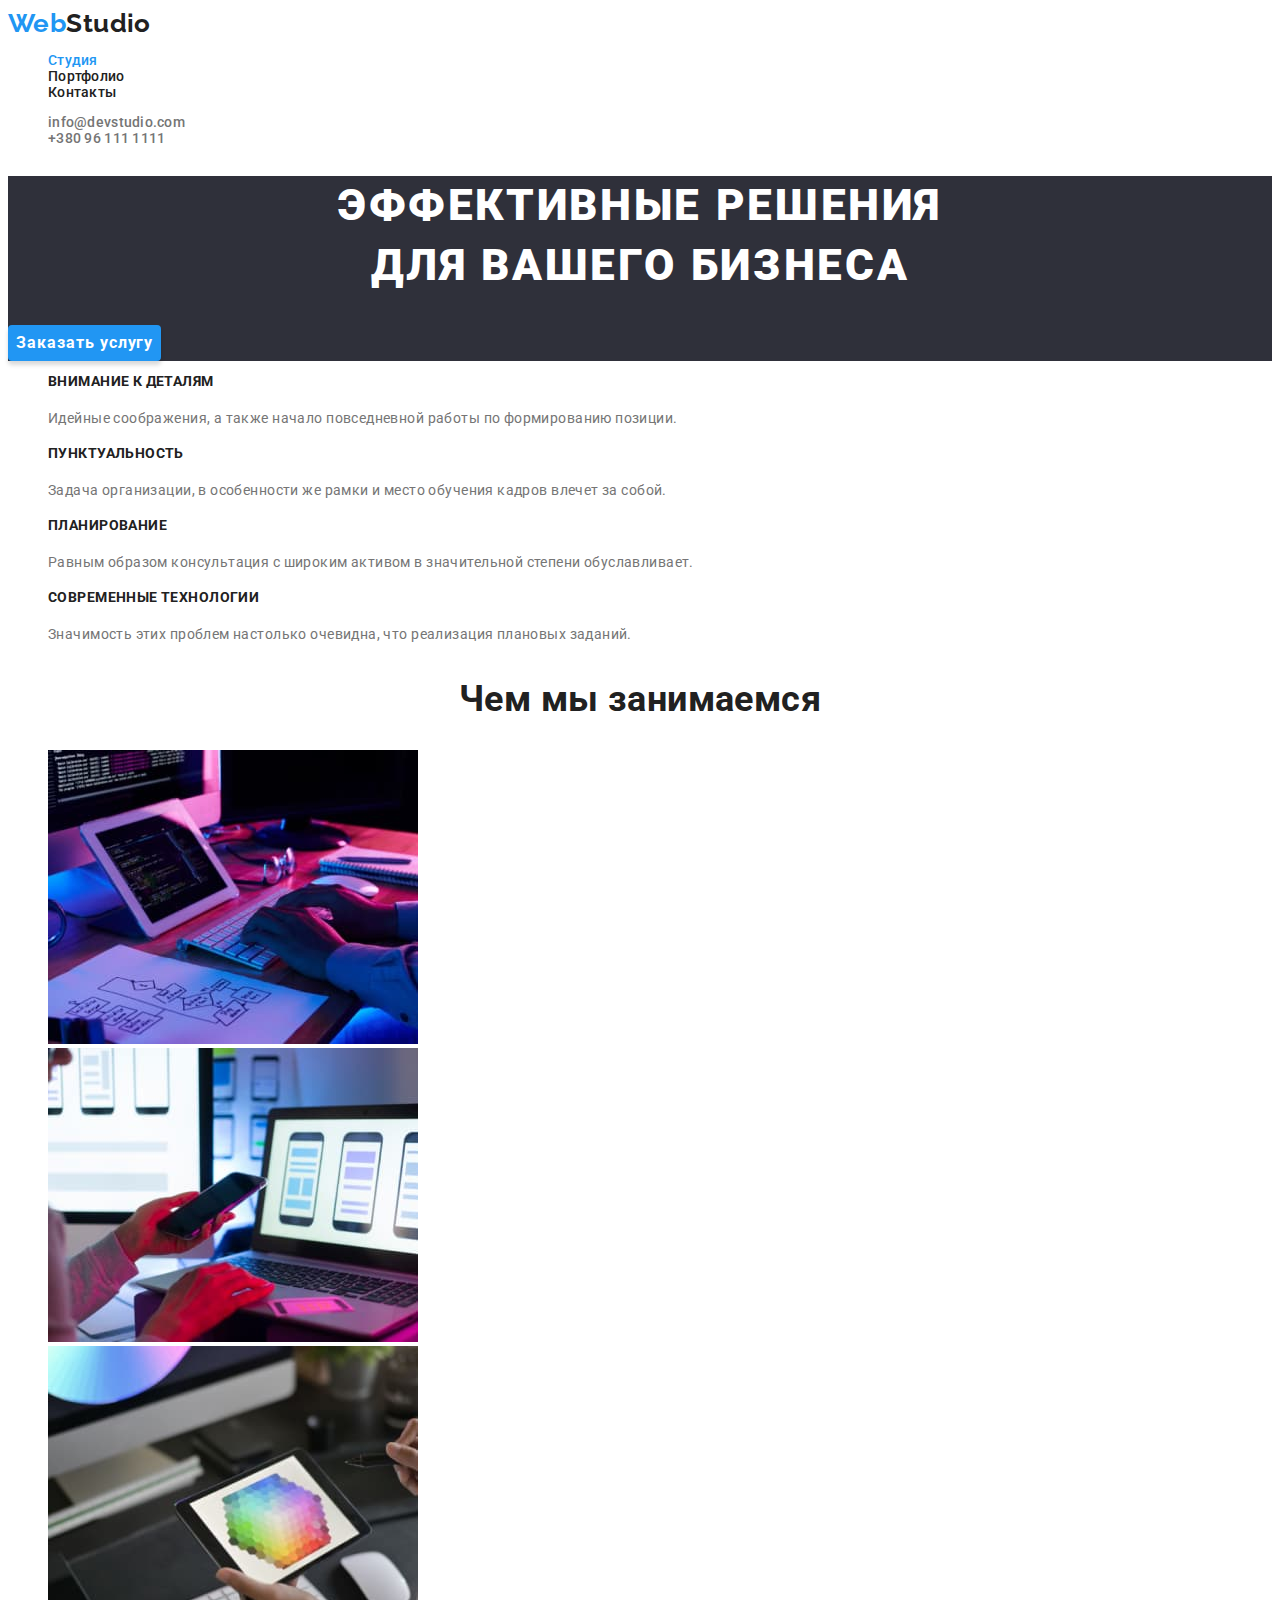
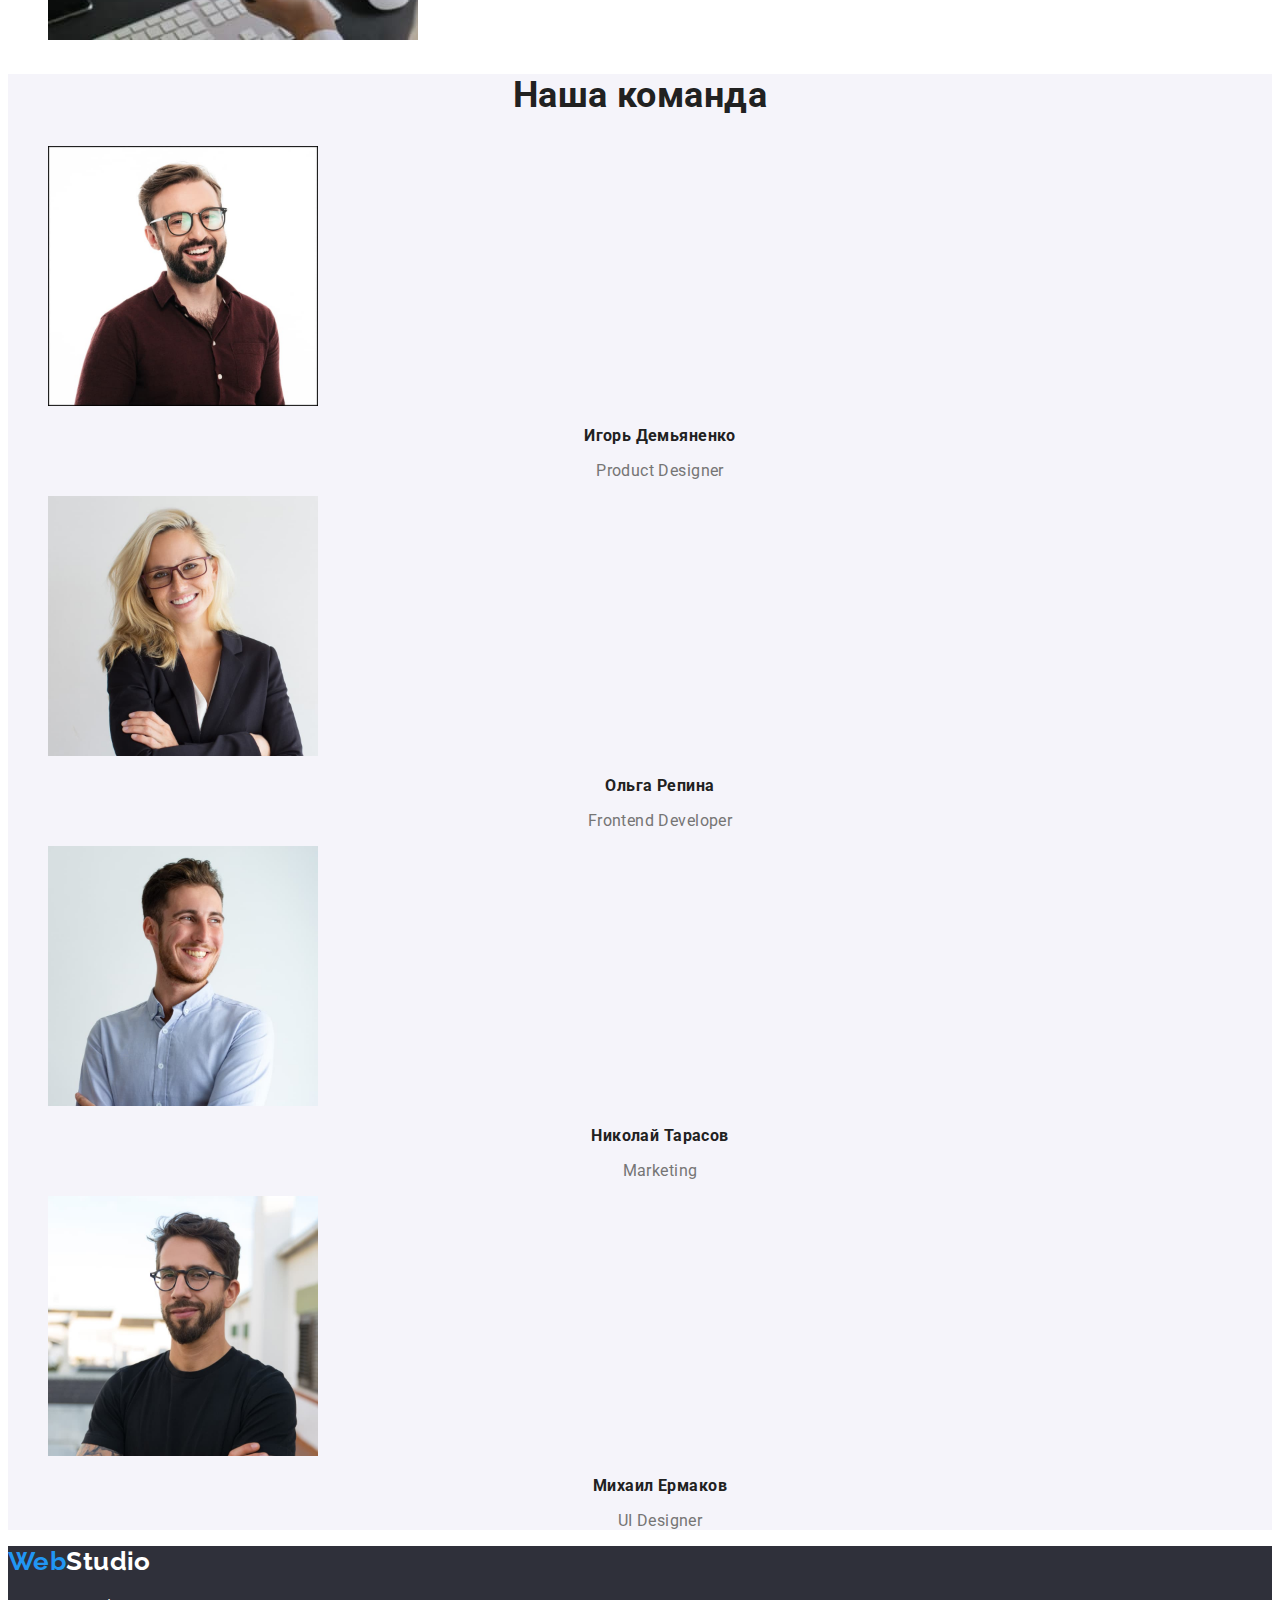
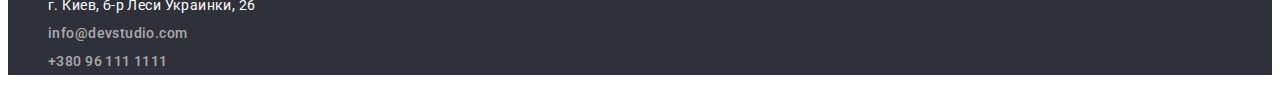
==== index.html @ 8d02cd95 "Copy HW2" ====
<!DOCTYPE html>
<html lang="ru">
   <head>
      <meta charset="utf-8" />
      <meta
         name="description"
         content="Эффективные решения для вашего бизнеса"
      />
      <link rel="preconnect" href="https://fonts.googleapis.com" />
      <link rel="preconnect" href="https://fonts.gstatic.com" crossorigin />
      <link
         href="https://fonts.googleapis.com/css2?family=Raleway:wght@700&family=Roboto:wght@400;500;700;900&display=swap"
         rel="stylesheet"
      />
      <title>Web Studio</title>
      <link rel="stylesheet" href="./CSS/styles.css" />
   </head>
   <body>
      <!-- Шапка страницы -->
      <header>
         <!-- Навигация на другие страницы -->
         <nav>
            <a href="./index.html" class="top-logo"
               ><span class="first-part-logo">Web</span>Studio</a
            >
            <ul class="site-nav list">
               <li>
                  <a href="index.html" class="link current">Студия</a>
               </li>
               <li>
                  <a href="./portfolio.html" class="link">Портфолио</a>
               </li>
               <li>
                  <a href="./contacts" class="link">Контакты</a>
               </li>
            </ul>
         </nav>
         <ul class="contacts list">
            <li>
               <a href="mailto:info@devstudio.com" class="link"
                  >info@devstudio.com</a
               >
            </li>
            <li>
               <a href="tel:+380961111111" class="link">+380 96 111 1111</a>
            </li>
         </ul>
      </header>

      <!-- Unique page content -->
      <main>
         <section class="hero">
            <h1 class="hero-title">
               Эффективные решения<br />для вашего бизнеса
            </h1>
            <button type="button" class="button">Заказать услугу</button>
         </section>
         <!-- Our benefits -->
         <section class="benefits">
            <h2 class="benefits-hide-title title">Наши сильные стороны</h2>
            <ul class="list">
               <li>
                  <h3 class="benefits-title">Внимание к деталям</h3>
                  <p class="benefits-text">
                     Идейные соображения, а также начало повседневной работы по
                     формированию позиции.
                  </p>
               </li>
               <li>
                  <h3 class="benefits-title">Пунктуальность</h3>
                  <p class="benefits-text">
                     Задача организации, в особенности же рамки и место обучения
                     кадров влечет за собой.
                  </p>
               </li>
               <li>
                  <h3 class="benefits-title">Планирование</h3>
                  <p class="benefits-text">
                     Равным образом консультация с широким активом в
                     значительной степени обуславливает.
                  </p>
               </li>
               <li>
                  <h3 class="benefits-title">Современные технологии</h3>
                  <p class="benefits-text">
                     Значимость этих проблем настолько очевидна, что реализация
                     плановых заданий.
                  </p>
               </li>
            </ul>
         </section>
         <!-- What we do -->
         <section>
            <h2 class="title">Чем мы занимаемся</h2>
            <ul class="list">
               <li><img src="./images/box1.jpg" alt="box1" width="370" /></li>
               <li><img src="./images/box2.jpg" alt="box2" width="370" /></li>
               <li><img src="./images/box3.jpg" alt="box3" width="370" /></li>
            </ul>
         </section>
         <!-- Our team -->
         <section class="team">
            <h2 class="title">Наша команда</h2>
            <ul class="list">
               <li>
                  <img
                     src="./images/demyanenko.jpg"
                     alt="Демьяненко"
                     width="270"
                  />
                  <h3 class="team-surname">Игорь Демьяненко</h3>
                  <p class="team-specialty">Product Designer</p>
               </li>
               <li>
                  <img src="./images/repina.jpg" alt="Репина" width="270" />
                  <h3 class="team-surname">Ольга Репина</h3>
                  <p class="team-specialty">Frontend Developer</p>
               </li>
               <li>
                  <img src="./images/tarasov.jpg" alt="Тарасов" width="270" />
                  <h3 class="team-surname">Николай Тарасов</h3>
                  <p class="team-specialty">Marketing</p>
               </li>
               <li>
                  <img src="./images/ermakov.jpg" alt="Ермаков" width="270" />
                  <h3 class="team-surname">Михаил Ермаков</h3>
                  <p class="team-specialty">UI Designer</p>
               </li>
            </ul>
         </section>
      </main>

      <!-- Footer -->
      <footer class="footer">
         <!-- Контакты компании-->
         <a href="./index.html" class="bottom-logo"
            ><span class="first-part-logo">Web</span>Studio</a
         >
         <ul class="list">
            <li>
               <address class="adress">г. Киев, б-р Леси Украинки, 26</address>
            </li>
            <li>
               <a href="mailto:info@devstudio.com" class="link"
                  >info@devstudio.com</a
               >
            </li>
            <li>
               <a href="tel:+380961111111" class="link">+380 96 111 1111</a>
            </li>
         </ul>
      </footer>
   </body>
</html>
---- CSS/styles.css ----
:root {
   --primary-text-color: #212121;
   --secondary-text-color: #757575;
   --title-text-color: #000000;
   --accent-text-color: #2196f3;
   --main-background: #ffffff;
   --contrast-text: #ffffff;
   --secondary-background-one: #2f303a;
   --secondary-background-two: #f5f4fa;
}

body {
   background-color: var(--main-background);

   color: var(--primary-text-color);
   font-family: "Roboto", sans-serif;
   font-weight: 500;
   font-size: 14px;
   line-height: 1.14;
   letter-spacing: 0.03em;
}

/* Logo */
.top-logo {
   font-family: "Raleway", sans-serif;
   font-weight: 700;
   font-size: 26px;
   line-height: 1.19;

   color: var(--primary-text-color);

   text-decoration: none;
}

.first-part-logo {
   color: var(--accent-text-color);
}

.top-logo:hover,
.top-logo:focus,
.bottom-logo:hover,
.bottom-logo:focus {
   color: var(--accent-text-color);
}

.top-logo:focus-visible,
.bottom-logo:focus-visible {
   outline: 2px solid var(--accent-text-color);
}

/* Navigation + Contacts + Footer */
.site-nav .link:hover,
.site-nav .link:focus,
.contacts .link:hover,
.contacts .link:focus,
.footer .link:hover,
.footer .link:focus {
   color: var(--accent-text-color);
}

.site-nav .link:focus-visible,
.contacts .link:focus-visible,
.footer .link:focus-visible {
   outline: 2px solid var(--accent-text-color);
}

/* Navigation */
.site-nav {
   font-size: 14px;
   line-height: 1.14;
   letter-spacing: 0.02em;
}

.site-nav .link {
   color: var(--primary-text-color);
}

.site-nav .link.current {
   color: var(--accent-text-color);
}

.list {
   list-style: none;
}

.link {
   text-decoration: none;
}

/*Contacts*/
.contacts .link {
   color: var(--secondary-text-color);

   font-size: 14px;
   line-height: 1.14;
   letter-spacing: 0.02em;
}

/* effective solutions */
.hero {
   background-color: var(--secondary-background-one);
}
.hero-title {
   font-weight: 900;
   font-size: 44px;
   line-height: 1.36;
   text-align: center;
   letter-spacing: 0.06em;
   text-transform: uppercase;

   color: var(--contrast-text);
}
.button {
   cursor: pointer;

   background-color: var(--accent-text-color);
   border: 2px solid var(--accent-text-color);
   box-shadow: 0px 4px 4px rgba(0, 0, 0, 0.15);
   border-radius: 4px;

   font-family: inherit;
   font-weight: 700;
   font-size: 16px;
   line-height: 1.88;
   display: flex;
   align-items: center;
   text-align: center;
   letter-spacing: 0.06em;

   color: var(--contrast-text);
}

.button:hover,
.button:focus {
   background: #188ce8;
   box-shadow: 0px 4px 4px rgba(0, 0, 0, 0.15);
   border-radius: 4px;
}

.button:focus-visible {
   outline: 1px solid #188ce8;
}

/* Our benefits */
.benefits .benefits-hide-title {
   width: 1px;
   height: 1px;
   overflow: hidden;
   opacity: 0;
   margin: -1px;
}
.title {
   font-weight: 700;
   font-size: 36px;
   line-height: 1.17;
   text-align: center;
}
.benefits-title {
   font-weight: 700;
   font-size: 14px;
   line-height: 1.14;
   text-transform: uppercase;
}
.benefits-text {
   font-weight: 400;
   font-size: 14px;
   line-height: 2;

   color: var(--secondary-text-color);
}

/* Our team */
.team {
   background-color: var(--secondary-background-two);
}

.team-surname {
   font-size: 16px;
   line-height: 1.19;
   text-align: center;
}

.team-specialty {
   font-weight: 400;
   font-size: 16px;
   line-height: 1.19;
   text-align: center;

   color: var(--secondary-text-color);
}

/* Footer */
.footer {
   background-color: var(--secondary-background-one);
}

.bottom-logo {
   font-family: "Raleway", sans-serif;
   font-weight: 700;
   font-size: 26px;
   line-height: 1.19;

   color: var(--contrast-text);

   text-decoration: none;
}

.adress {
   font-weight: 400;
   font-style: normal;
   font-size: 14px;
   line-height: 2;

   color: var(--contrast-text);
}

.footer .link {
   color: rgba(255, 255, 255, 0.6);

   font-size: 14px;
   line-height: 2;
}

/* Portfolio */
.portfolio {
   background-color: var(--main-background);
}
.portfolio-title {
   font-size: 0;
}

/* Filter */
.filter {
   border-radius: 4px;
   border: none;

   font-family: inherit;
   font-size: 16px;
   line-height: 1.63;
   text-align: center;
}

.filter.current {
   background-color: var(--accent-text-color);
   outline: var(--accent-text-color);
   color: var(--contrast-text);
}

.filter:hover,
.filter:focus {
   background-color: var(--accent-text-color);
   outline: var(--accent-text-color);
   color: var(--contrast-text);
}

.filter:focus-visible {
   outline: 1px solid #188ce8;
}

/* Gallery */
.gallery-title {
   font-weight: 700;
   font-size: 18px;
   line-height: 2;
   letter-spacing: 0.06em;
}

.gallery-text {
   font-weight: 400;
   font-size: 16px;
   line-height: 1.88;

   color: var(--secondary-text-color);
}

.main-list > .main-link {
}

.main .main-link {
}
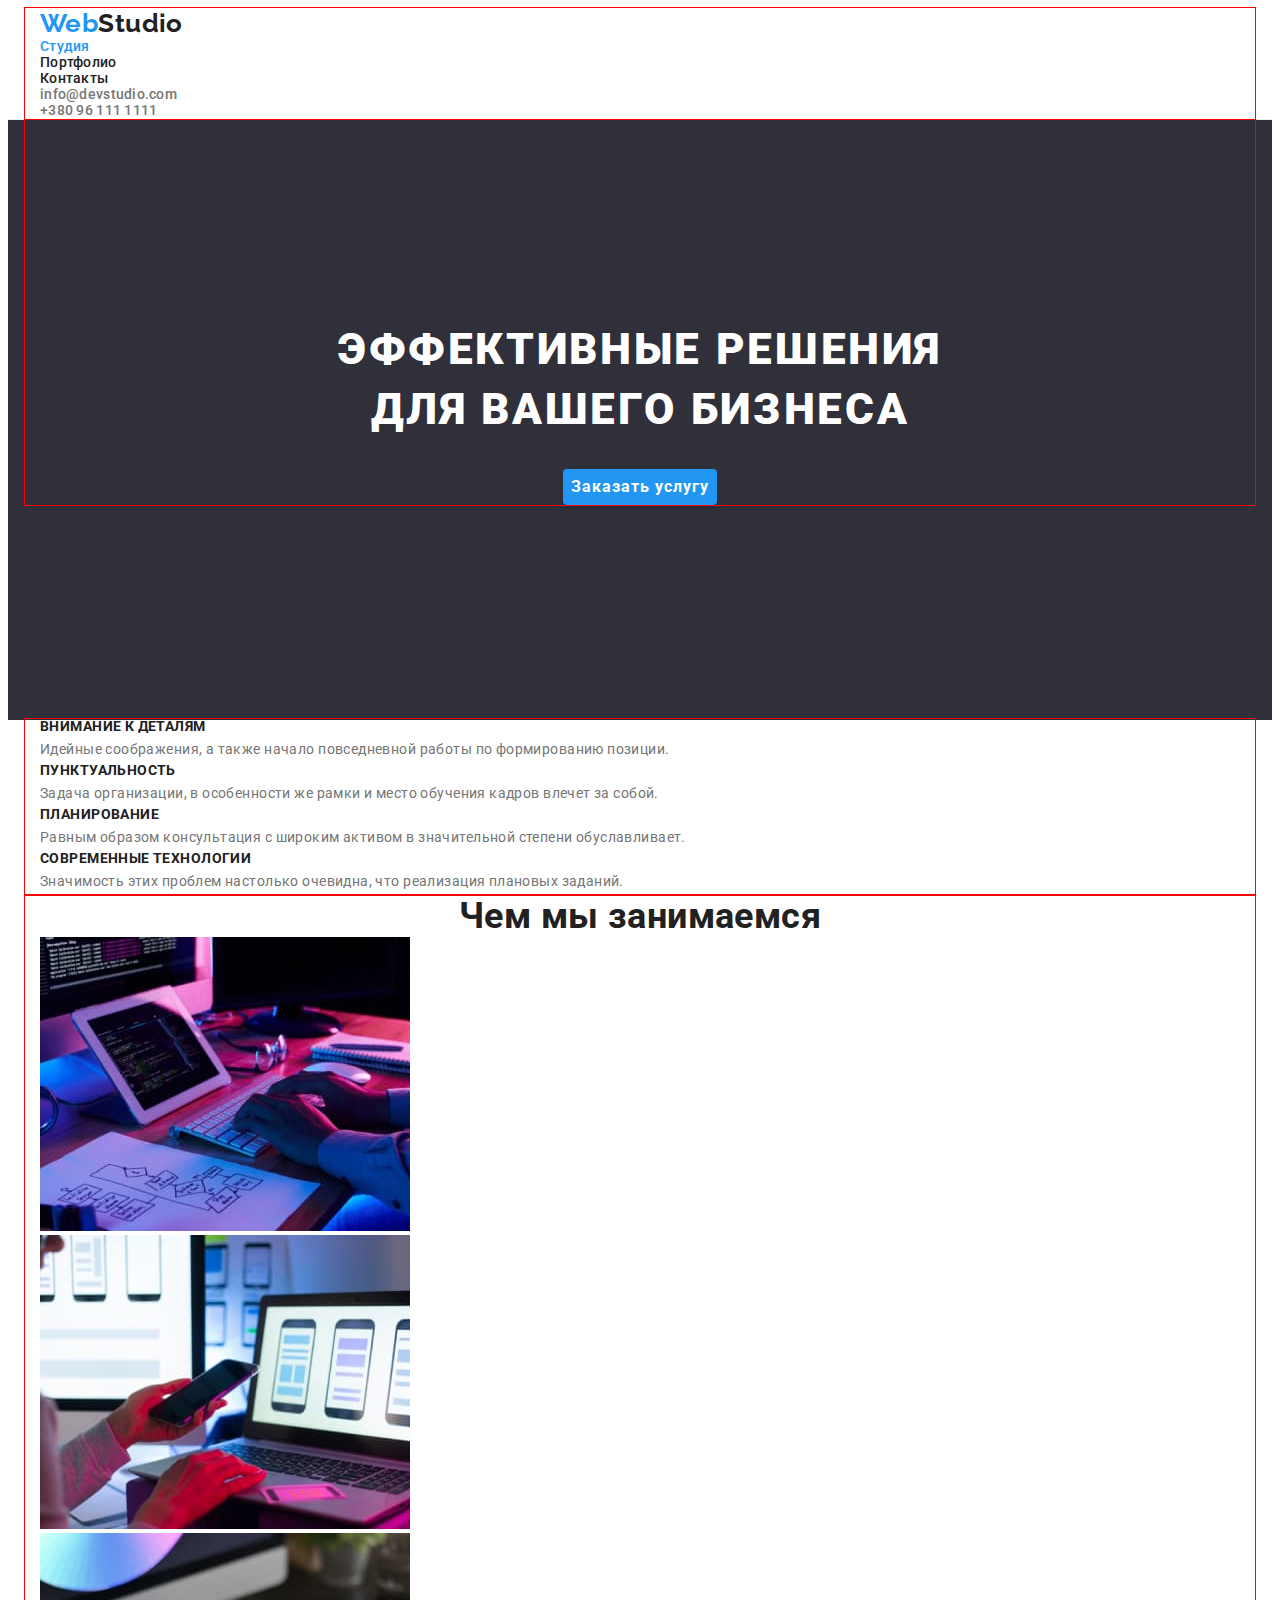
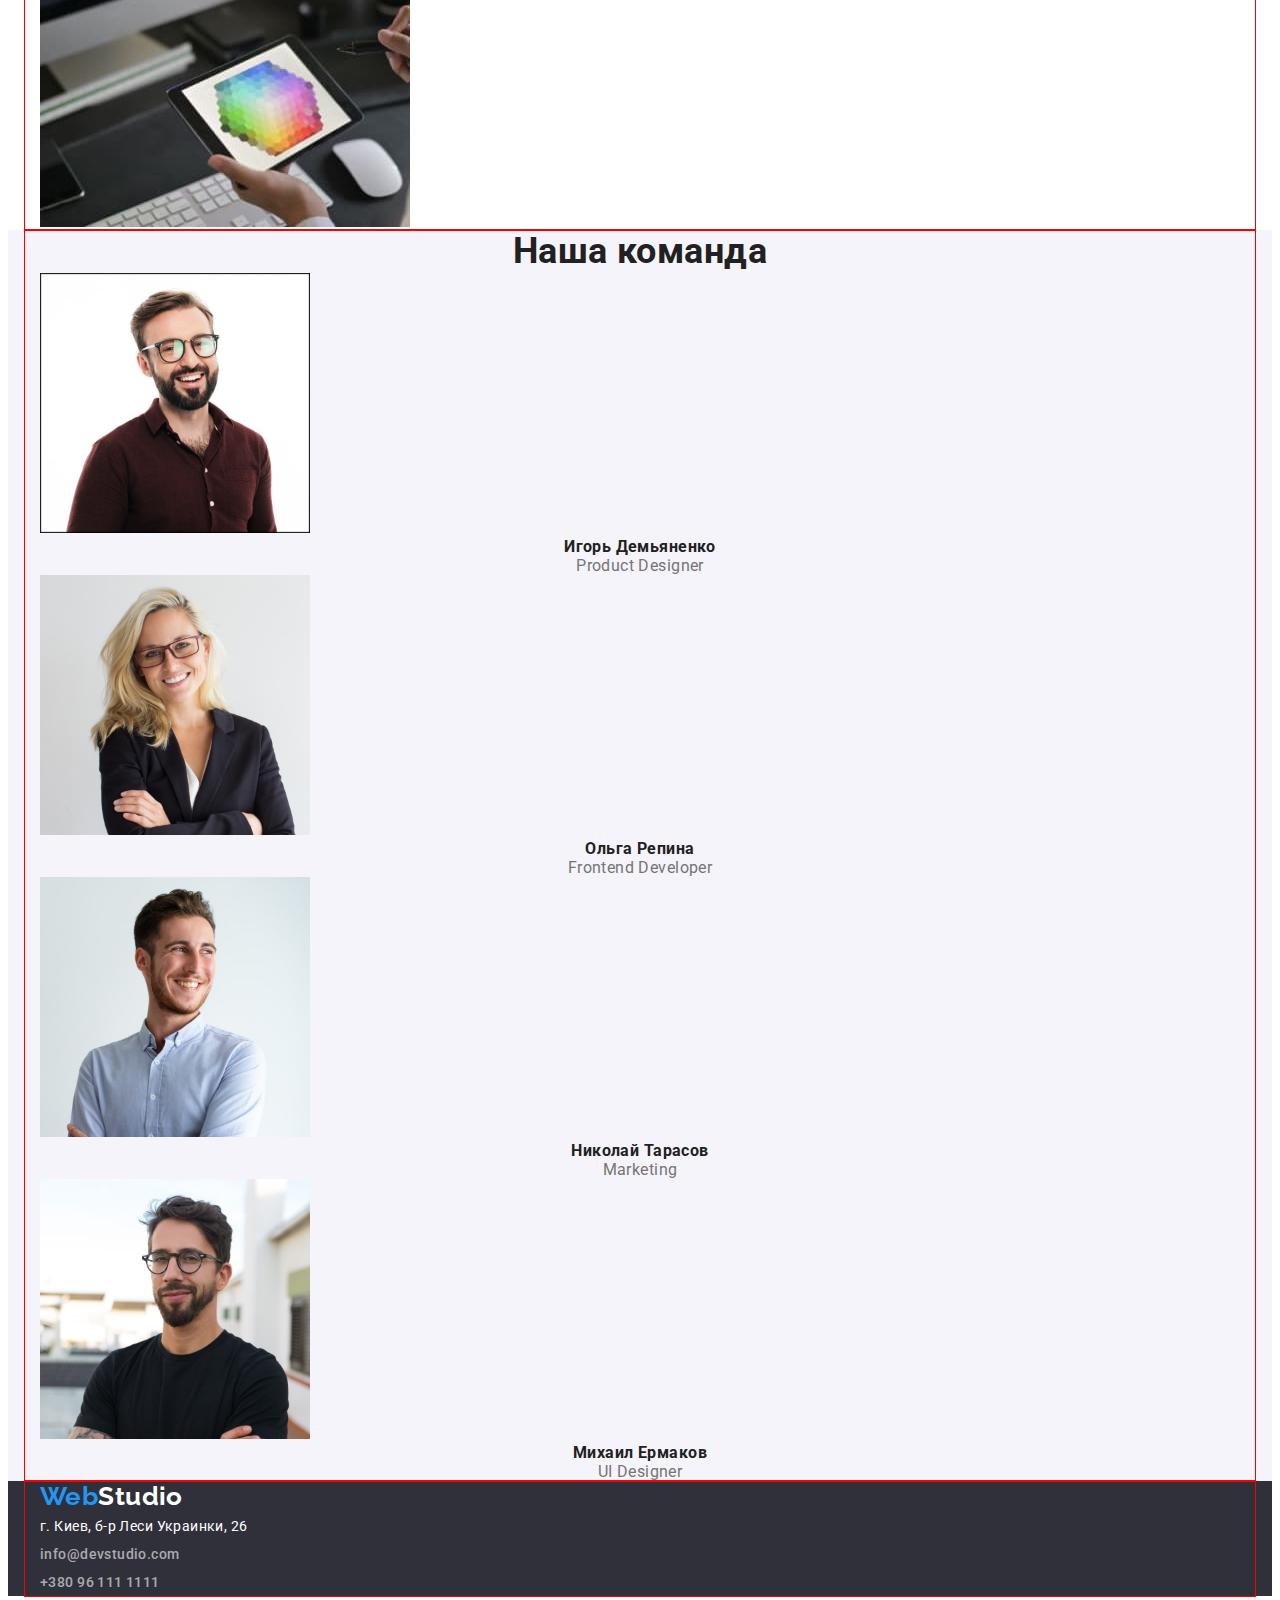
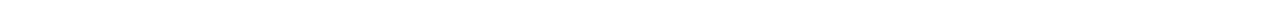
==== commit 9f4be491: "Add Container" ====
--- a/index.html
+++ b/index.html
@@ -7,148 +7,200 @@
          content="Эффективные решения для вашего бизнеса"
       />
       <link rel="preconnect" href="https://fonts.googleapis.com" />
-      <link rel="preconnect" href="https://fonts.gstatic.com" crossorigin />
+      <link
+         rel="preconnect"
+         href="https://fonts.gstatic.com"
+         crossorigin
+      />
       <link
          href="https://fonts.googleapis.com/css2?family=Raleway:wght@700&family=Roboto:wght@400;500;700;900&display=swap"
          rel="stylesheet"
       />
       <title>Web Studio</title>
+      <link
+         rel="stylesheet"
+         href="https://cdnjs.cloudflare.com/ajax/libs/modern-normalize/1.1.0/modern-normalize.min.css"
+         integrity="sha512-wpPYUAdjBVSE4KJnH1VR1HeZfpl1ub8YT/NKx4PuQ5NmX2tKuGu6U/JRp5y+Y8XG2tV+wKQpNHVUX03MfMFn9Q=="
+         crossorigin="anonymous"
+         referrerpolicy="no-referrer"
+      />
+
       <link rel="stylesheet" href="./CSS/styles.css" />
    </head>
    <body>
       <!-- Шапка страницы -->
-      <header>
+      <header class="header">
          <!-- Навигация на другие страницы -->
-         <nav>
-            <a href="./index.html" class="top-logo"
-               ><span class="first-part-logo">Web</span>Studio</a
-            >
-            <ul class="site-nav list">
-               <li>
-                  <a href="index.html" class="link current">Студия</a>
-               </li>
-               <li>
-                  <a href="./portfolio.html" class="link">Портфолио</a>
-               </li>
-               <li>
-                  <a href="./contacts" class="link">Контакты</a>
+         <div class="container">
+            <nav>
+               <a href="./index.html" class="top-logo"
+                  ><span class="first-part-logo">Web</span>Studio</a
+               >
+               <ul class="site-nav list">
+                  <li>
+                     <a href="index.html" class="link current">Студия</a>
+                  </li>
+                  <li>
+                     <a href="./portfolio.html" class="link">Портфолио</a>
+                  </li>
+                  <li>
+                     <a href="./contacts" class="link">Контакты</a>
+                  </li>
+               </ul>
+            </nav>
+            <ul class="contacts list">
+               <li>
+                  <a href="mailto:info@devstudio.com" class="link"
+                     >info@devstudio.com</a
+                  >
+               </li>
+               <li>
+                  <a href="tel:+380961111111" class="link"
+                     >+380 96 111 1111</a
+                  >
                </li>
             </ul>
-         </nav>
-         <ul class="contacts list">
-            <li>
-               <a href="mailto:info@devstudio.com" class="link"
-                  >info@devstudio.com</a
-               >
-            </li>
-            <li>
-               <a href="tel:+380961111111" class="link">+380 96 111 1111</a>
-            </li>
-         </ul>
+         </div>
       </header>
 
       <!-- Unique page content -->
       <main>
          <section class="hero">
-            <h1 class="hero-title">
-               Эффективные решения<br />для вашего бизнеса
-            </h1>
-            <button type="button" class="button">Заказать услугу</button>
+            <div class="container">
+               <h1 class="hero-title">
+                  Эффективные решения для вашего бизнеса
+               </h1>
+               <button type="button" class="button">
+                  Заказать услугу
+               </button>
+            </div>
          </section>
          <!-- Our benefits -->
          <section class="benefits">
-            <h2 class="benefits-hide-title title">Наши сильные стороны</h2>
-            <ul class="list">
-               <li>
-                  <h3 class="benefits-title">Внимание к деталям</h3>
-                  <p class="benefits-text">
-                     Идейные соображения, а также начало повседневной работы по
-                     формированию позиции.
-                  </p>
-               </li>
-               <li>
-                  <h3 class="benefits-title">Пунктуальность</h3>
-                  <p class="benefits-text">
-                     Задача организации, в особенности же рамки и место обучения
-                     кадров влечет за собой.
-                  </p>
-               </li>
-               <li>
-                  <h3 class="benefits-title">Планирование</h3>
-                  <p class="benefits-text">
-                     Равным образом консультация с широким активом в
-                     значительной степени обуславливает.
-                  </p>
-               </li>
-               <li>
-                  <h3 class="benefits-title">Современные технологии</h3>
-                  <p class="benefits-text">
-                     Значимость этих проблем настолько очевидна, что реализация
-                     плановых заданий.
-                  </p>
-               </li>
-            </ul>
+            <div class="container">
+               <h2 class="benefits-hide-title title">
+                  Наши сильные стороны
+               </h2>
+               <ul class="list">
+                  <li>
+                     <h3 class="benefits-title">Внимание к деталям</h3>
+                     <p class="benefits-text">
+                        Идейные соображения, а также начало повседневной
+                        работы по формированию позиции.
+                     </p>
+                  </li>
+                  <li>
+                     <h3 class="benefits-title">Пунктуальность</h3>
+                     <p class="benefits-text">
+                        Задача организации, в особенности же рамки и место
+                        обучения кадров влечет за собой.
+                     </p>
+                  </li>
+                  <li>
+                     <h3 class="benefits-title">Планирование</h3>
+                     <p class="benefits-text">
+                        Равным образом консультация с широким активом в
+                        значительной степени обуславливает.
+                     </p>
+                  </li>
+                  <li>
+                     <h3 class="benefits-title">Современные технологии</h3>
+                     <p class="benefits-text">
+                        Значимость этих проблем настолько очевидна, что
+                        реализация плановых заданий.
+                     </p>
+                  </li>
+               </ul>
+            </div>
          </section>
          <!-- What we do -->
          <section>
-            <h2 class="title">Чем мы занимаемся</h2>
-            <ul class="list">
-               <li><img src="./images/box1.jpg" alt="box1" width="370" /></li>
-               <li><img src="./images/box2.jpg" alt="box2" width="370" /></li>
-               <li><img src="./images/box3.jpg" alt="box3" width="370" /></li>
-            </ul>
+            <div class="container">
+               <h2 class="title">Чем мы занимаемся</h2>
+               <ul class="list">
+                  <li>
+                     <img src="./images/box1.jpg" alt="box1" width="370" />
+                  </li>
+                  <li>
+                     <img src="./images/box2.jpg" alt="box2" width="370" />
+                  </li>
+                  <li>
+                     <img src="./images/box3.jpg" alt="box3" width="370" />
+                  </li>
+               </ul>
+            </div>
          </section>
          <!-- Our team -->
          <section class="team">
-            <h2 class="title">Наша команда</h2>
-            <ul class="list">
-               <li>
-                  <img
-                     src="./images/demyanenko.jpg"
-                     alt="Демьяненко"
-                     width="270"
-                  />
-                  <h3 class="team-surname">Игорь Демьяненко</h3>
-                  <p class="team-specialty">Product Designer</p>
-               </li>
-               <li>
-                  <img src="./images/repina.jpg" alt="Репина" width="270" />
-                  <h3 class="team-surname">Ольга Репина</h3>
-                  <p class="team-specialty">Frontend Developer</p>
-               </li>
-               <li>
-                  <img src="./images/tarasov.jpg" alt="Тарасов" width="270" />
-                  <h3 class="team-surname">Николай Тарасов</h3>
-                  <p class="team-specialty">Marketing</p>
-               </li>
-               <li>
-                  <img src="./images/ermakov.jpg" alt="Ермаков" width="270" />
-                  <h3 class="team-surname">Михаил Ермаков</h3>
-                  <p class="team-specialty">UI Designer</p>
-               </li>
-            </ul>
+            <div class="container">
+               <h2 class="title">Наша команда</h2>
+               <ul class="list">
+                  <li>
+                     <img
+                        src="./images/demyanenko.jpg"
+                        alt="Демьяненко"
+                        width="270"
+                     />
+                     <h3 class="team-surname">Игорь Демьяненко</h3>
+                     <p class="team-specialty">Product Designer</p>
+                  </li>
+                  <li>
+                     <img
+                        src="./images/repina.jpg"
+                        alt="Репина"
+                        width="270"
+                     />
+                     <h3 class="team-surname">Ольга Репина</h3>
+                     <p class="team-specialty">Frontend Developer</p>
+                  </li>
+                  <li>
+                     <img
+                        src="./images/tarasov.jpg"
+                        alt="Тарасов"
+                        width="270"
+                     />
+                     <h3 class="team-surname">Николай Тарасов</h3>
+                     <p class="team-specialty">Marketing</p>
+                  </li>
+                  <li>
+                     <img
+                        src="./images/ermakov.jpg"
+                        alt="Ермаков"
+                        width="270"
+                     />
+                     <h3 class="team-surname">Михаил Ермаков</h3>
+                     <p class="team-specialty">UI Designer</p>
+                  </li>
+               </ul>
+            </div>
          </section>
       </main>
 
       <!-- Footer -->
       <footer class="footer">
-         <!-- Контакты компании-->
-         <a href="./index.html" class="bottom-logo"
-            ><span class="first-part-logo">Web</span>Studio</a
-         >
-         <ul class="list">
-            <li>
-               <address class="adress">г. Киев, б-р Леси Украинки, 26</address>
-            </li>
-            <li>
-               <a href="mailto:info@devstudio.com" class="link"
-                  >info@devstudio.com</a
-               >
-            </li>
-            <li>
-               <a href="tel:+380961111111" class="link">+380 96 111 1111</a>
-            </li>
-         </ul>
+         <div class="container">
+            <!-- Контакты компании-->
+            <a href="./index.html" class="bottom-logo"
+               ><span class="first-part-logo">Web</span>Studio</a
+            >
+            <ul class="list">
+               <li>
+                  <address class="adress">
+                     г. Киев, б-р Леси Украинки, 26
+                  </address>
+               </li>
+               <li>
+                  <a href="mailto:info@devstudio.com" class="link"
+                     >info@devstudio.com</a
+                  >
+               </li>
+               <li>
+                  <a href="tel:+380961111111" class="link"
+                     >+380 96 111 1111</a
+                  >
+               </li>
+            </ul>
+         </div>
       </footer>
    </body>
 </html>
--- a/CSS/styles.css
+++ b/CSS/styles.css
@@ -9,6 +9,27 @@
    --secondary-background-two: #f5f4fa;
 }
 
+h1,
+h2,
+h3,
+h4,
+h5,
+h6,
+p {
+   margin: 0;
+}
+
+ul {
+   margin: 0;
+   padding-left: 0;
+}
+
+.header {
+   border-bottom-width: 1px;
+   border-bottom-style: solid;
+   border-bottom-color: #ececec;
+}
+
 body {
    background-color: var(--main-background);
 
@@ -18,6 +39,14 @@
    font-size: 14px;
    line-height: 1.14;
    letter-spacing: 0.03em;
+}
+
+.container {
+   width: 1200px;
+   margin: 0 auto;
+   padding-left: 15px;
+   padding-right: 15px;
+   outline: 1px solid red;
 }
 
 /* Logo */
@@ -99,6 +128,8 @@
 /* effective solutions */
 .hero {
    background-color: var(--secondary-background-one);
+
+   height: 600px;
 }
 .hero-title {
    font-weight: 900;
@@ -109,6 +140,11 @@
    text-transform: uppercase;
 
    color: var(--contrast-text);
+
+   max-width: 696px;
+   margin: 0 auto;
+   margin-bottom: 30px;
+   padding-top: 200px;
 }
 .button {
    cursor: pointer;
@@ -128,6 +164,7 @@
    letter-spacing: 0.06em;
 
    color: var(--contrast-text);
+   margin: 0 auto;
 }
 
 .button:hover,
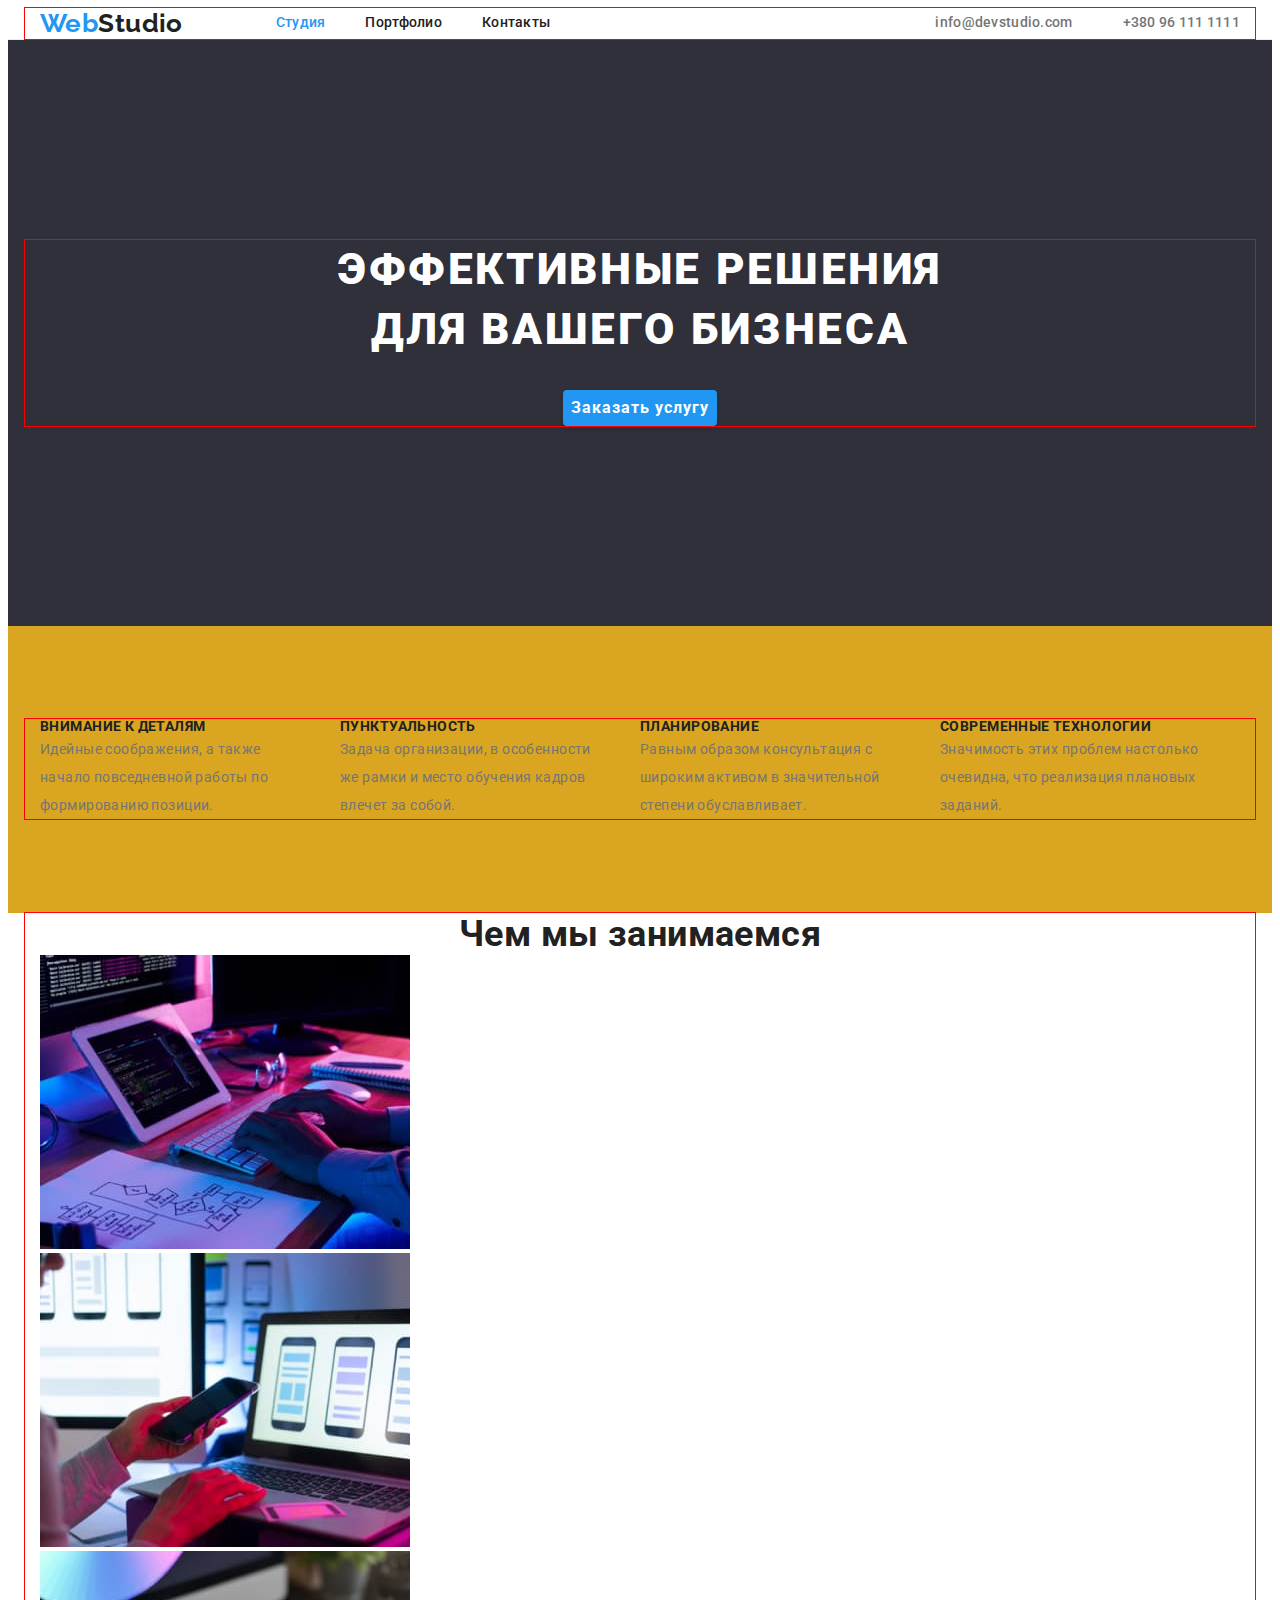
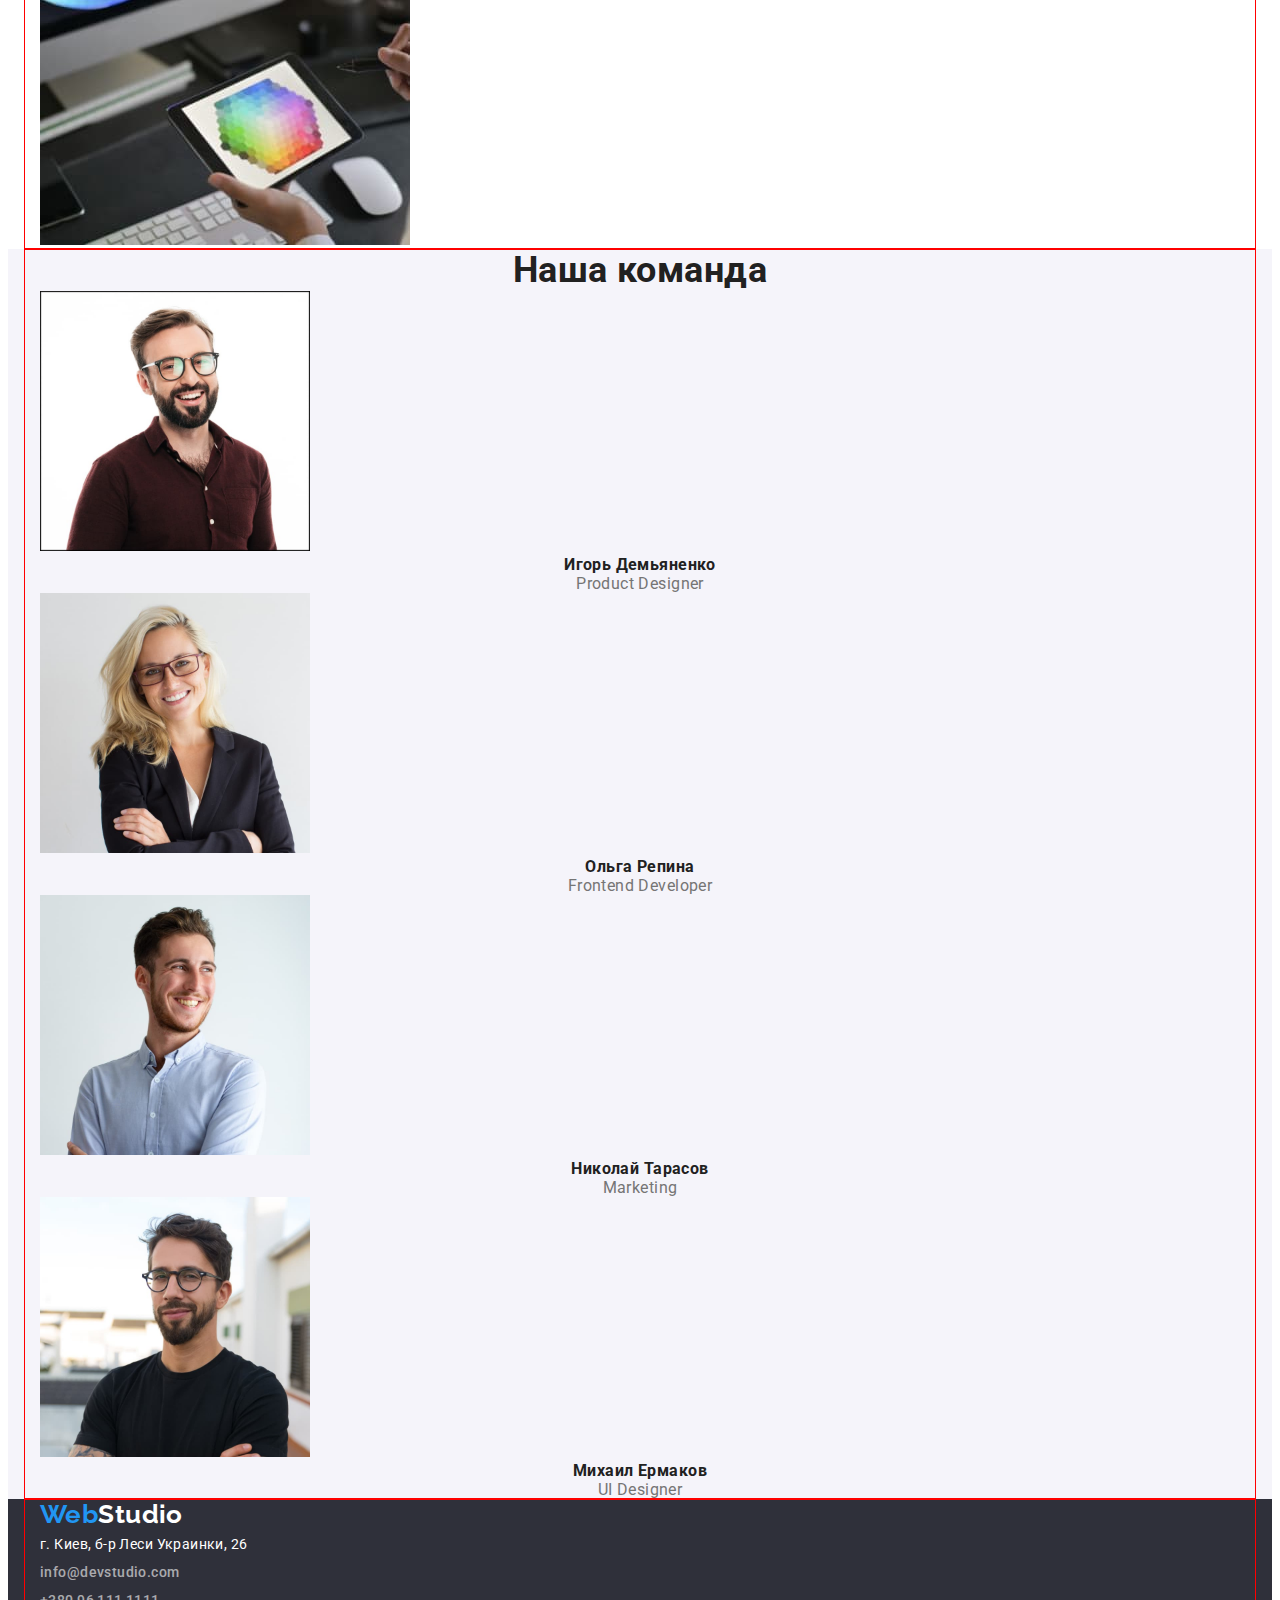
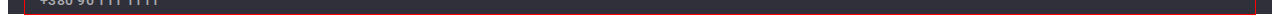
==== commit 3bb03caf: "Flex header-hero-benefits" ====
--- a/index.html
+++ b/index.html
@@ -32,29 +32,29 @@
       <header class="header">
          <!-- Навигация на другие страницы -->
          <div class="container">
-            <nav>
+            <nav class="header-menu">
                <a href="./index.html" class="top-logo"
                   ><span class="first-part-logo">Web</span>Studio</a
                >
                <ul class="site-nav list">
-                  <li>
+                  <li class="site-nav-item">
                      <a href="index.html" class="link current">Студия</a>
                   </li>
-                  <li>
+                  <li class="site-nav-item">
                      <a href="./portfolio.html" class="link">Портфолио</a>
                   </li>
-                  <li>
+                  <li class="site-nav-item">
                      <a href="./contacts" class="link">Контакты</a>
                   </li>
                </ul>
             </nav>
             <ul class="contacts list">
-               <li>
+               <li class="contacts-item">
                   <a href="mailto:info@devstudio.com" class="link"
                      >info@devstudio.com</a
                   >
                </li>
-               <li>
+               <li class="contacts-item">
                   <a href="tel:+380961111111" class="link"
                      >+380 96 111 1111</a
                   >
@@ -82,28 +82,28 @@
                   Наши сильные стороны
                </h2>
                <ul class="list">
-                  <li>
+                  <li class="benefits-item">
                      <h3 class="benefits-title">Внимание к деталям</h3>
                      <p class="benefits-text">
                         Идейные соображения, а также начало повседневной
                         работы по формированию позиции.
                      </p>
                   </li>
-                  <li>
+                  <li class="benefits-item">
                      <h3 class="benefits-title">Пунктуальность</h3>
                      <p class="benefits-text">
                         Задача организации, в особенности же рамки и место
                         обучения кадров влечет за собой.
                      </p>
                   </li>
-                  <li>
+                  <li class="benefits-item">
                      <h3 class="benefits-title">Планирование</h3>
                      <p class="benefits-text">
                         Равным образом консультация с широким активом в
                         значительной степени обуславливает.
                      </p>
                   </li>
-                  <li>
+                  <li class="benefits-item">
                      <h3 class="benefits-title">Современные технологии</h3>
                      <p class="benefits-text">
                         Значимость этих проблем настолько очевидна, что
--- a/CSS/styles.css
+++ b/CSS/styles.css
@@ -24,21 +24,31 @@
    padding-left: 0;
 }
 
+body {
+   background-color: var(--main-background);
+
+   color: var(--primary-text-color);
+   font-family: "Roboto", sans-serif;
+   font-weight: 500;
+   font-size: 14px;
+   line-height: 1.14;
+   letter-spacing: 0.03em;
+}
+
 .header {
    border-bottom-width: 1px;
    border-bottom-style: solid;
    border-bottom-color: #ececec;
 }
 
-body {
-   background-color: var(--main-background);
-
-   color: var(--primary-text-color);
-   font-family: "Roboto", sans-serif;
-   font-weight: 500;
-   font-size: 14px;
-   line-height: 1.14;
-   letter-spacing: 0.03em;
+.header-menu {
+   display: flex;
+   align-items: center;
+}
+
+.header .container {
+   display: flex;
+   align-items: center;
 }
 
 .container {
@@ -59,6 +69,8 @@
    color: var(--primary-text-color);
 
    text-decoration: none;
+
+   margin-right: 93px;
 }
 
 .first-part-logo {
@@ -98,6 +110,8 @@
    font-size: 14px;
    line-height: 1.14;
    letter-spacing: 0.02em;
+
+   display: flex;
 }
 
 .site-nav .link {
@@ -108,6 +122,10 @@
    color: var(--accent-text-color);
 }
 
+.site-nav-item:not(:last-child) {
+   margin-right: 40px;
+}
+
 .list {
    list-style: none;
 }
@@ -117,19 +135,33 @@
 }
 
 /*Contacts*/
+.contacts {
+   display: flex;
+   margin-left: auto;
+}
+
 .contacts .link {
    color: var(--secondary-text-color);
 
    font-size: 14px;
    line-height: 1.14;
    letter-spacing: 0.02em;
+}
+
+.contacts-item:not(:last-child) {
+   margin-right: 50px;
 }
 
 /* effective solutions */
 .hero {
    background-color: var(--secondary-background-one);
 
-   height: 600px;
+   padding-top: 200px;
+   padding-bottom: 200px;
+}
+
+.hero-container {
+   padding-bottom: 280px;
 }
 .hero-title {
    font-weight: 900;
@@ -144,7 +176,6 @@
    max-width: 696px;
    margin: 0 auto;
    margin-bottom: 30px;
-   padding-top: 200px;
 }
 .button {
    cursor: pointer;
@@ -179,6 +210,12 @@
 }
 
 /* Our benefits */
+.benefits {
+   padding-top: 94px;
+   padding-bottom: 94px;
+   background-color: goldenrod;
+}
+
 .benefits .benefits-hide-title {
    width: 1px;
    height: 1px;
@@ -198,6 +235,17 @@
    line-height: 1.14;
    text-transform: uppercase;
 }
+
+.benefits .list {
+   display: flex;
+   margin-left: -30px;
+}
+
+.benefits-item {
+   width: 270px;
+   margin-left: 30px;
+}
+
 .benefits-text {
    font-weight: 400;
    font-size: 14px;
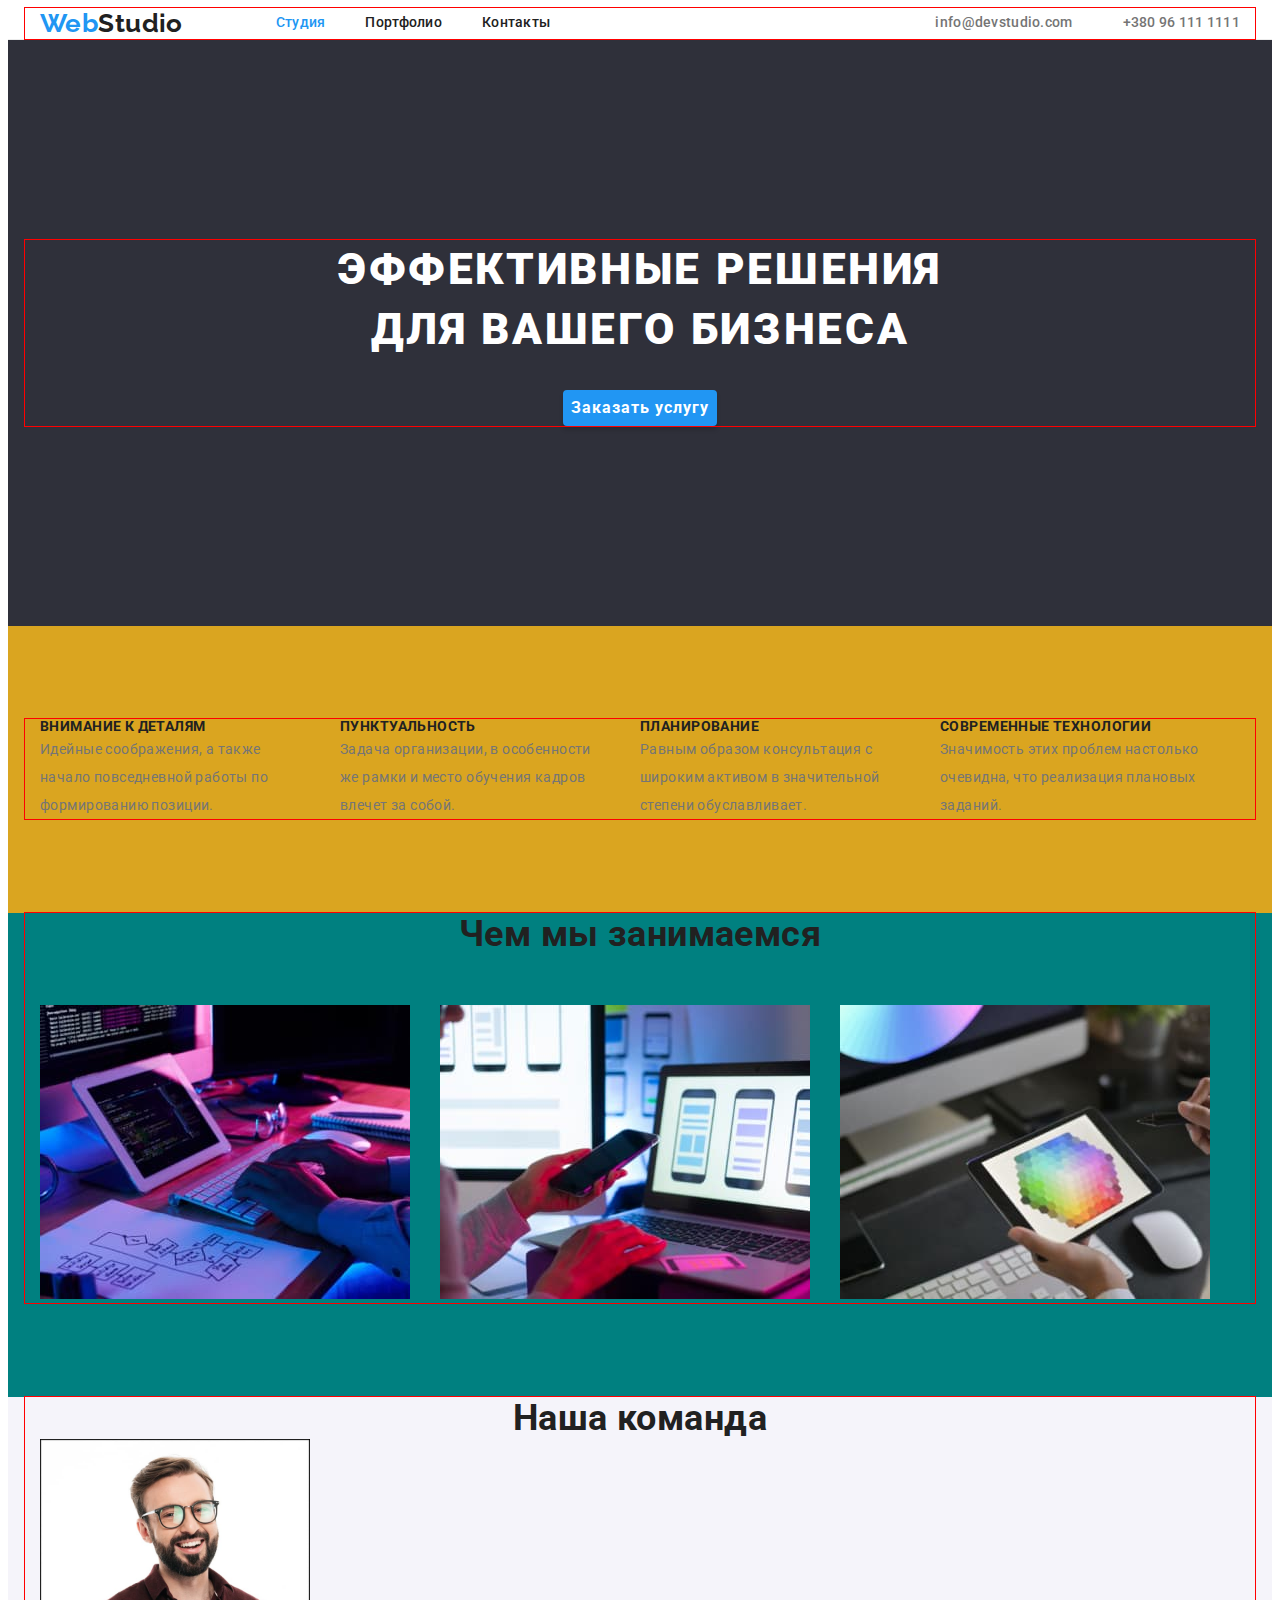
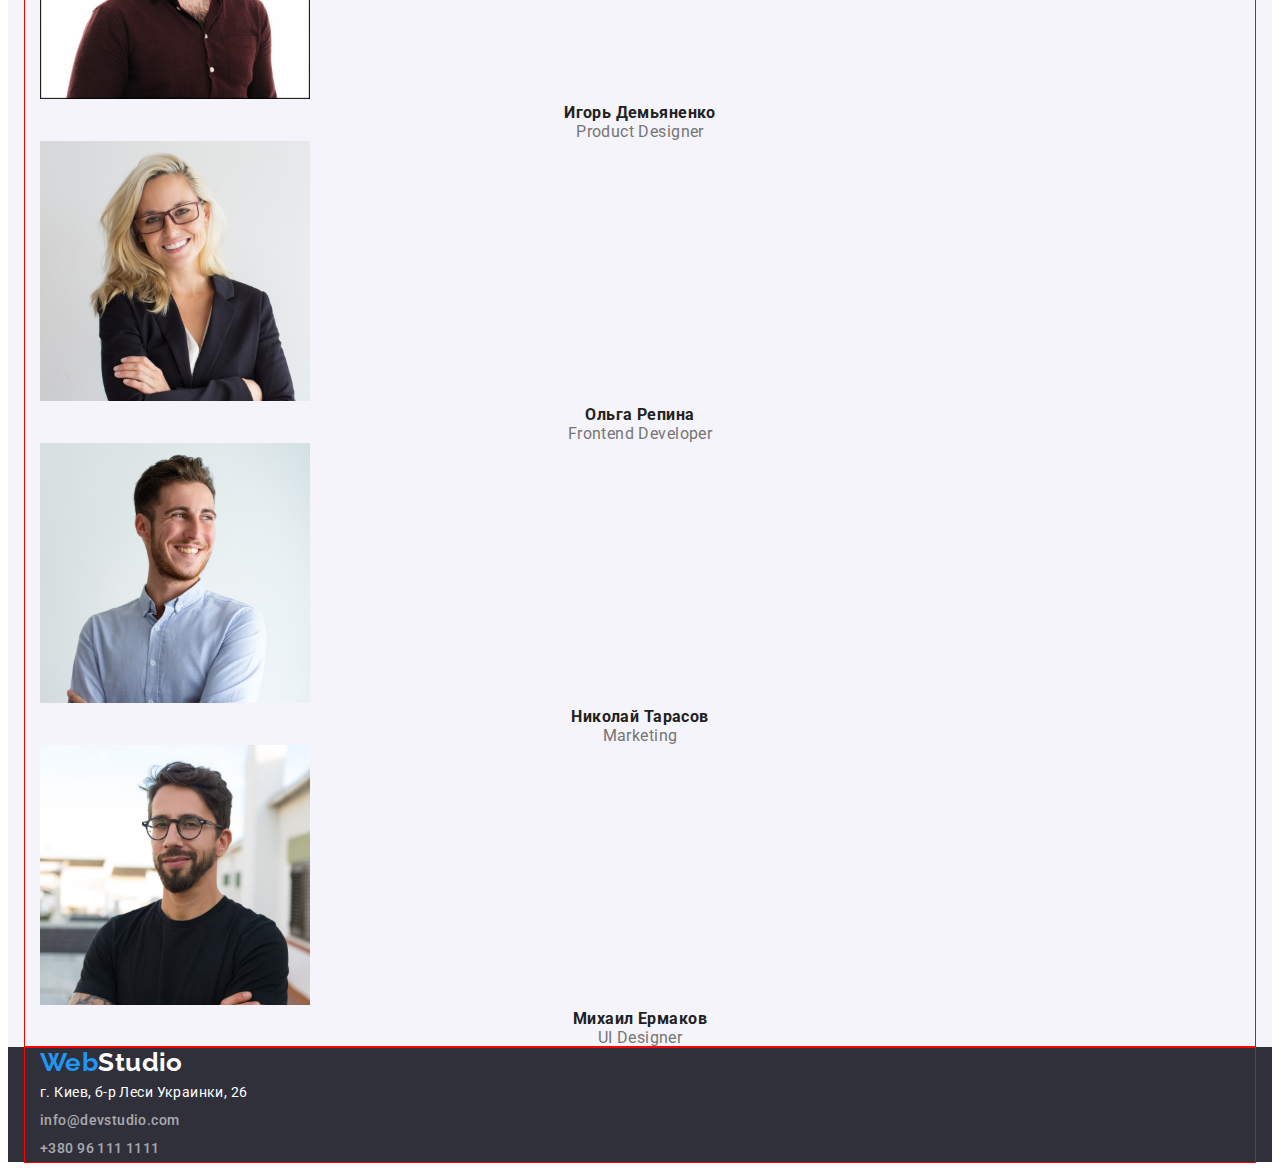
==== commit b6f66eb2: "add activity" ====
--- a/index.html
+++ b/index.html
@@ -114,17 +114,17 @@
             </div>
          </section>
          <!-- What we do -->
-         <section>
+         <section class="activity">
             <div class="container">
                <h2 class="title">Чем мы занимаемся</h2>
                <ul class="list">
-                  <li>
+                  <li class="activity-item">
                      <img src="./images/box1.jpg" alt="box1" width="370" />
                   </li>
-                  <li>
+                  <li class="activity-item">
                      <img src="./images/box2.jpg" alt="box2" width="370" />
                   </li>
-                  <li>
+                  <li class="activity-item">
                      <img src="./images/box3.jpg" alt="box3" width="370" />
                   </li>
                </ul>
@@ -135,7 +135,7 @@
             <div class="container">
                <h2 class="title">Наша команда</h2>
                <ul class="list">
-                  <li>
+                  <li class="team-item">
                      <img
                         src="./images/demyanenko.jpg"
                         alt="Демьяненко"
@@ -144,7 +144,7 @@
                      <h3 class="team-surname">Игорь Демьяненко</h3>
                      <p class="team-specialty">Product Designer</p>
                   </li>
-                  <li>
+                  <li class="team-item">
                      <img
                         src="./images/repina.jpg"
                         alt="Репина"
@@ -153,7 +153,7 @@
                      <h3 class="team-surname">Ольга Репина</h3>
                      <p class="team-specialty">Frontend Developer</p>
                   </li>
-                  <li>
+                  <li class="team-item">
                      <img
                         src="./images/tarasov.jpg"
                         alt="Тарасов"
@@ -162,7 +162,7 @@
                      <h3 class="team-surname">Николай Тарасов</h3>
                      <p class="team-specialty">Marketing</p>
                   </li>
-                  <li>
+                  <li class="team-item">
                      <img
                         src="./images/ermakov.jpg"
                         alt="Ермаков"
--- a/CSS/styles.css
+++ b/CSS/styles.css
@@ -7,6 +7,7 @@
    --contrast-text: #ffffff;
    --secondary-background-one: #2f303a;
    --secondary-background-two: #f5f4fa;
+   --typical-padding-ident: 94px;
 }
 
 h1,
@@ -211,8 +212,8 @@
 
 /* Our benefits */
 .benefits {
-   padding-top: 94px;
-   padding-bottom: 94px;
+   padding-top: var(--typical-padding-ident);
+   padding-bottom: var(--typical-padding-ident);
    background-color: goldenrod;
 }
 
@@ -253,6 +254,23 @@
 
    color: var(--secondary-text-color);
 }
+/* What we do */
+.activity {
+   padding-bottom: var(--typical-padding-ident);
+   background-color: teal;
+}
+
+.activity .title {
+   margin-bottom: 50px;
+}
+
+.activity .list {
+   display: flex;
+}
+
+.activity-item:not(:last-child) {
+   margin-right: 30px;
+}
 
 /* Our team */
 .team {
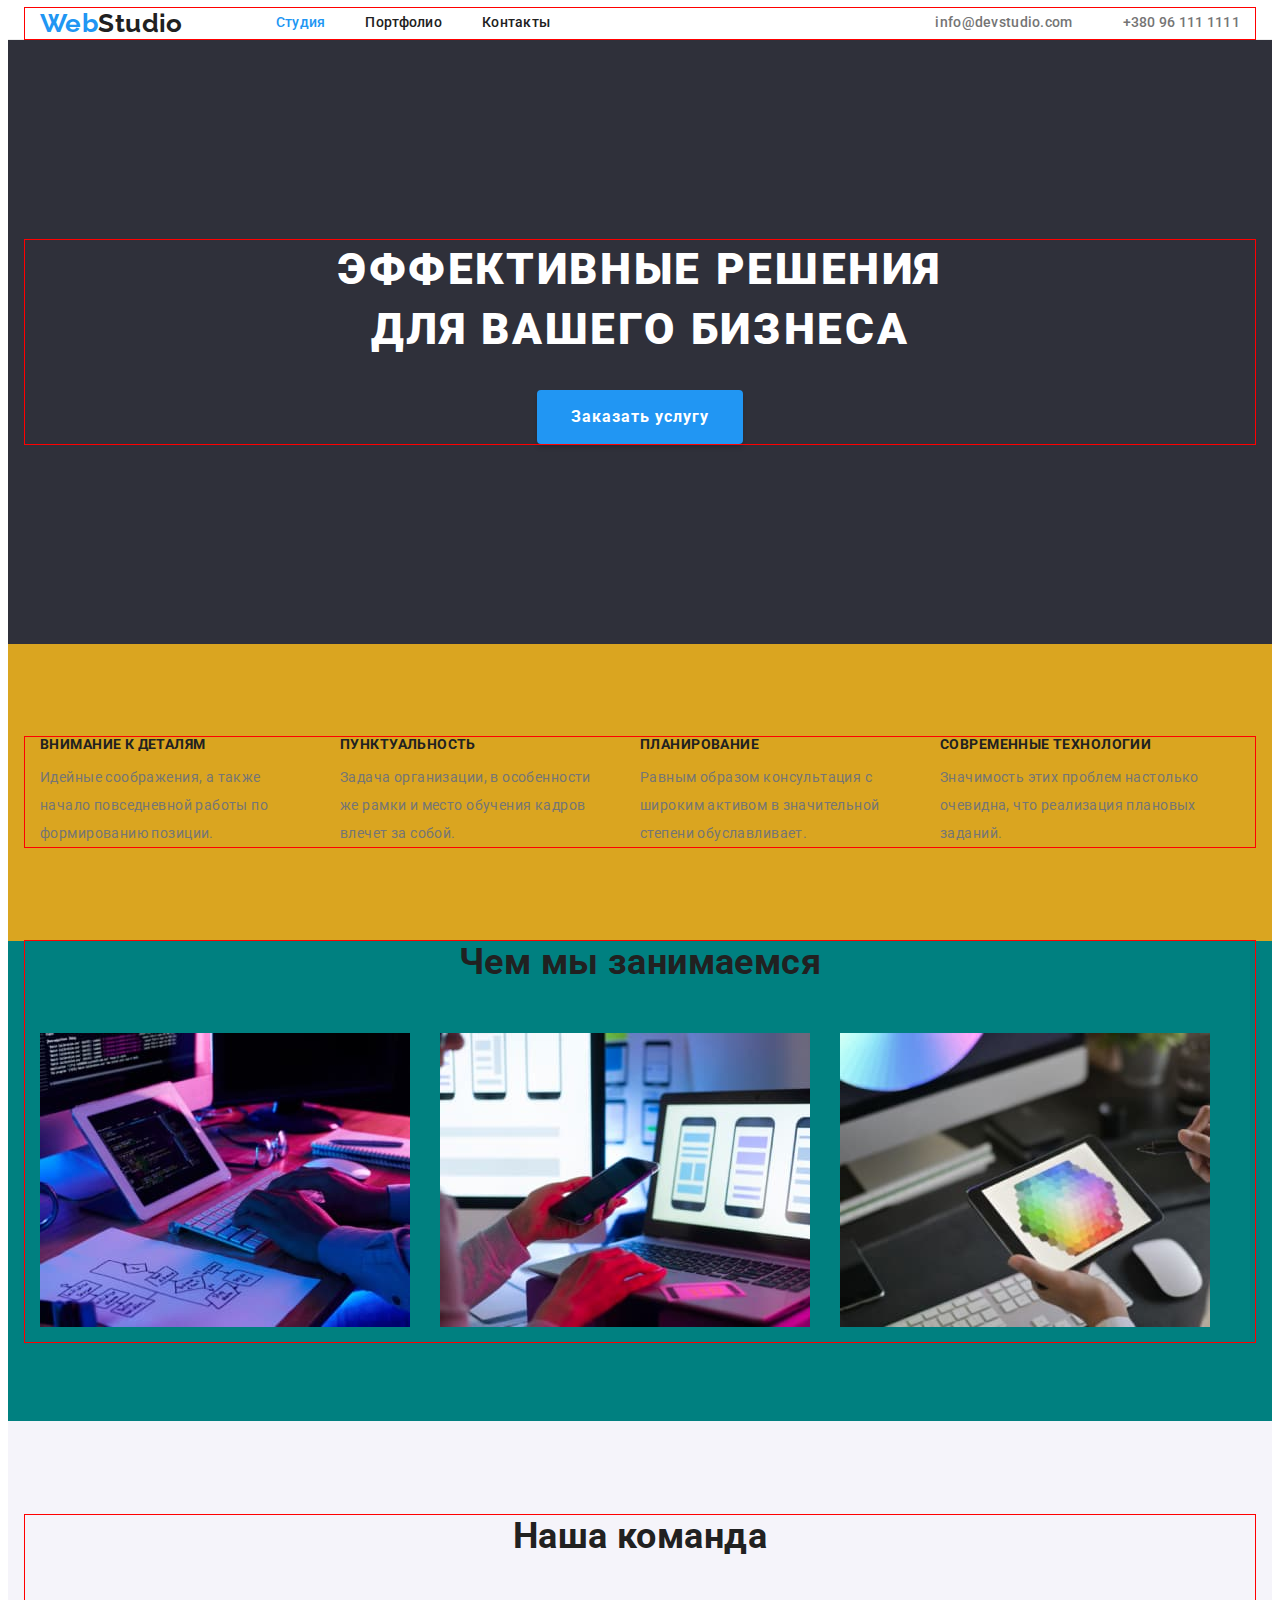
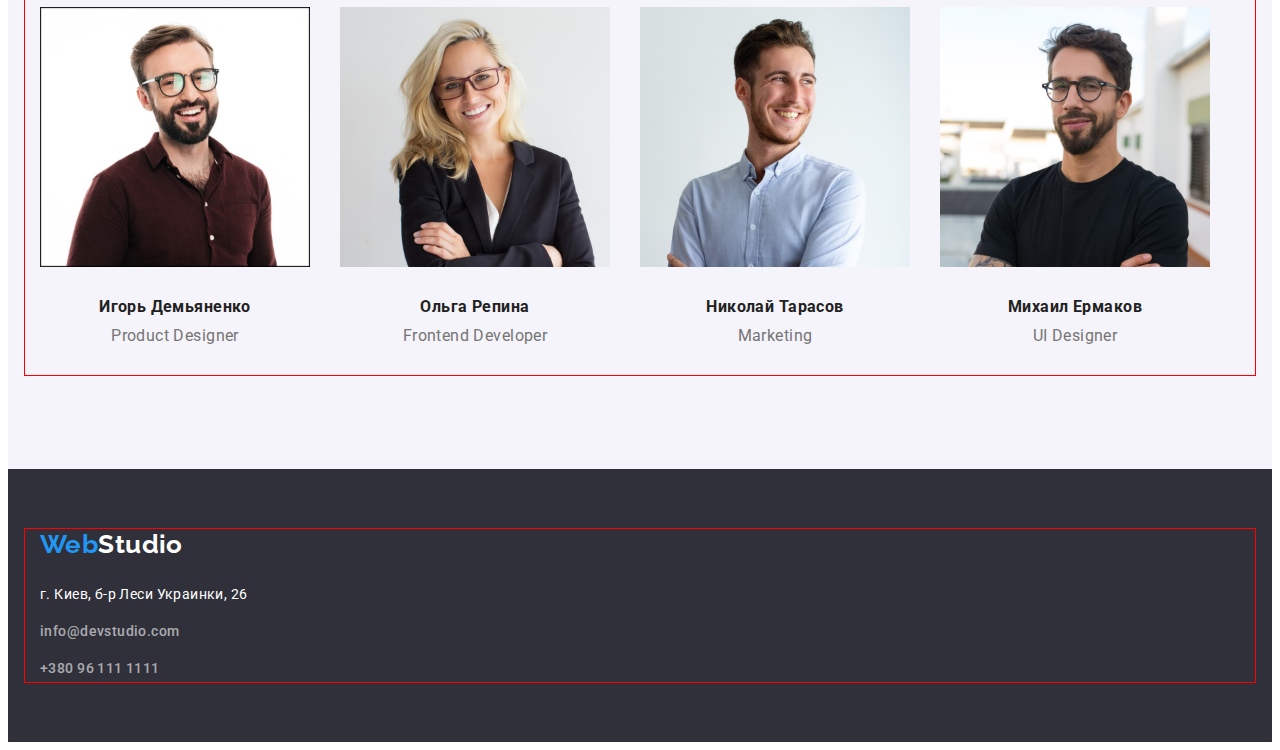
==== commit adc1142a: "add portfolio" ====
--- a/index.html
+++ b/index.html
@@ -141,8 +141,10 @@
                         alt="Демьяненко"
                         width="270"
                      />
-                     <h3 class="team-surname">Игорь Демьяненко</h3>
-                     <p class="team-specialty">Product Designer</p>
+                     <div class="identification">
+                        <h3 class="team-surname">Игорь Демьяненко</h3>
+                        <p class="team-specialty">Product Designer</p>
+                     </div>
                   </li>
                   <li class="team-item">
                      <img
@@ -150,8 +152,10 @@
                         alt="Репина"
                         width="270"
                      />
-                     <h3 class="team-surname">Ольга Репина</h3>
-                     <p class="team-specialty">Frontend Developer</p>
+                     <div class="identification">
+                        <h3 class="team-surname">Ольга Репина</h3>
+                        <p class="team-specialty">Frontend Developer</p>
+                     </div>
                   </li>
                   <li class="team-item">
                      <img
@@ -159,8 +163,10 @@
                         alt="Тарасов"
                         width="270"
                      />
-                     <h3 class="team-surname">Николай Тарасов</h3>
-                     <p class="team-specialty">Marketing</p>
+                     <div class="identification">
+                        <h3 class="team-surname">Николай Тарасов</h3>
+                        <p class="team-specialty">Marketing</p>
+                     </div>
                   </li>
                   <li class="team-item">
                      <img
@@ -168,8 +174,10 @@
                         alt="Ермаков"
                         width="270"
                      />
-                     <h3 class="team-surname">Михаил Ермаков</h3>
-                     <p class="team-specialty">UI Designer</p>
+                     <div class="identification">
+                        <h3 class="team-surname">Михаил Ермаков</h3>
+                        <p class="team-specialty">UI Designer</p>
+                     </div>
                   </li>
                </ul>
             </div>
@@ -190,7 +198,7 @@
                   </address>
                </li>
                <li>
-                  <a href="mailto:info@devstudio.com" class="link"
+                  <a href="mailto:info@devstudio.com" class="link mail"
                      >info@devstudio.com</a
                   >
                </li>
--- a/CSS/styles.css
+++ b/CSS/styles.css
@@ -185,6 +185,9 @@
    border: 2px solid var(--accent-text-color);
    box-shadow: 0px 4px 4px rgba(0, 0, 0, 0.15);
    border-radius: 4px;
+   color: var(--contrast-text);
+   margin: 0 auto;
+   padding: 10px 32px;
 
    font-family: inherit;
    font-weight: 700;
@@ -194,9 +197,6 @@
    align-items: center;
    text-align: center;
    letter-spacing: 0.06em;
-
-   color: var(--contrast-text);
-   margin: 0 auto;
 }
 
 .button:hover,
@@ -235,6 +235,8 @@
    font-size: 14px;
    line-height: 1.14;
    text-transform: uppercase;
+
+   margin-bottom: 10px;
 }
 
 .benefits .list {
@@ -266,21 +268,51 @@
 
 .activity .list {
    display: flex;
-}
-
-.activity-item:not(:last-child) {
-   margin-right: 30px;
+   margin: -15px;
+}
+
+.activity-item {
+   margin: 15px;
+}
+
+img {
+   display: block;
 }
 
 /* Our team */
 .team {
    background-color: var(--secondary-background-two);
+
+   padding-top: var(--typical-padding-ident);
+   padding-bottom: var(--typical-padding-ident);
+}
+
+.team .title {
+   margin-bottom: 50px;
+}
+
+.team .list {
+   display: flex;
+}
+
+.team-item {
+   margin-bottom: 30px;
+}
+
+.team-item:not(:last-child) {
+   margin-right: 30px;
+}
+
+.identification {
+   margin-top: 30px;
 }
 
 .team-surname {
    font-size: 16px;
    line-height: 1.19;
    text-align: center;
+
+   margin-bottom: 10px;
 }
 
 .team-specialty {
@@ -295,6 +327,9 @@
 /* Footer */
 .footer {
    background-color: var(--secondary-background-one);
+
+   padding-top: 60px;
+   padding-bottom: 60px;
 }
 
 .bottom-logo {
@@ -302,10 +337,12 @@
    font-weight: 700;
    font-size: 26px;
    line-height: 1.19;
-
    color: var(--contrast-text);
 
    text-decoration: none;
+
+   display: inline-block;
+   margin-bottom: 20px;
 }
 
 .adress {
@@ -313,29 +350,51 @@
    font-style: normal;
    font-size: 14px;
    line-height: 2;
-
-   color: var(--contrast-text);
+   color: var(--contrast-text);
+
+   margin-bottom: 9px;
 }
 
 .footer .link {
+   font-size: 14px;
+   line-height: 2;
    color: rgba(255, 255, 255, 0.6);
-
-   font-size: 14px;
-   line-height: 2;
+}
+
+.footer .mail {
+   display: inline-block;
+   margin-bottom: 9px;
 }
 
 /* Portfolio */
 .portfolio {
    background-color: var(--main-background);
+
+   padding-top: var(--typical-padding-ident);
+   padding-bottom: var(--typical-padding-ident);
 }
 .portfolio-title {
-   font-size: 0;
+   width: 1px;
+   height: 1px;
+   overflow: hidden;
+   opacity: 0;
+   margin: -1px;
 }
 
 /* Filter */
+.gallery {
+   display: flex;
+   margin-bottom: 50px;
+}
+
+.gallery-item:not(:last-child) {
+   margin-right: 8px;
+}
 .filter {
    border-radius: 4px;
    border: none;
+   padding: 6px 22px;
+   margin: 0 auto;
 
    font-family: inherit;
    font-size: 16px;
@@ -361,11 +420,38 @@
 }
 
 /* Gallery */
+.gallery-list {
+   display: flex;
+   flex-wrap: wrap;
+   margin: -15px;
+}
+
+.gallery-list-item {
+   width: 370px;
+   margin: 15px;
+}
+
+.caption {
+   max-width: 370px;
+
+   border-right-width: 1px;
+   border-right-style: solid;
+   border-right-color: #eeeeee;
+   border-bottom-width: 1px;
+   border-bottom-style: solid;
+   border-bottom-color: #eeeeee;
+   border-left-width: 1px;
+   border-left-style: solid;
+   border-left-color: #eeeeee;
+}
+
 .gallery-title {
    font-weight: 700;
    font-size: 18px;
    line-height: 2;
    letter-spacing: 0.06em;
+   margin: 0px 24px 4px 24px;
+   padding-top: 20px;
 }
 
 .gallery-text {
@@ -374,10 +460,6 @@
    line-height: 1.88;
 
    color: var(--secondary-text-color);
-}
-
-.main-list > .main-link {
-}
-
-.main .main-link {
-}
+
+   margin-left: 20px;
+}
